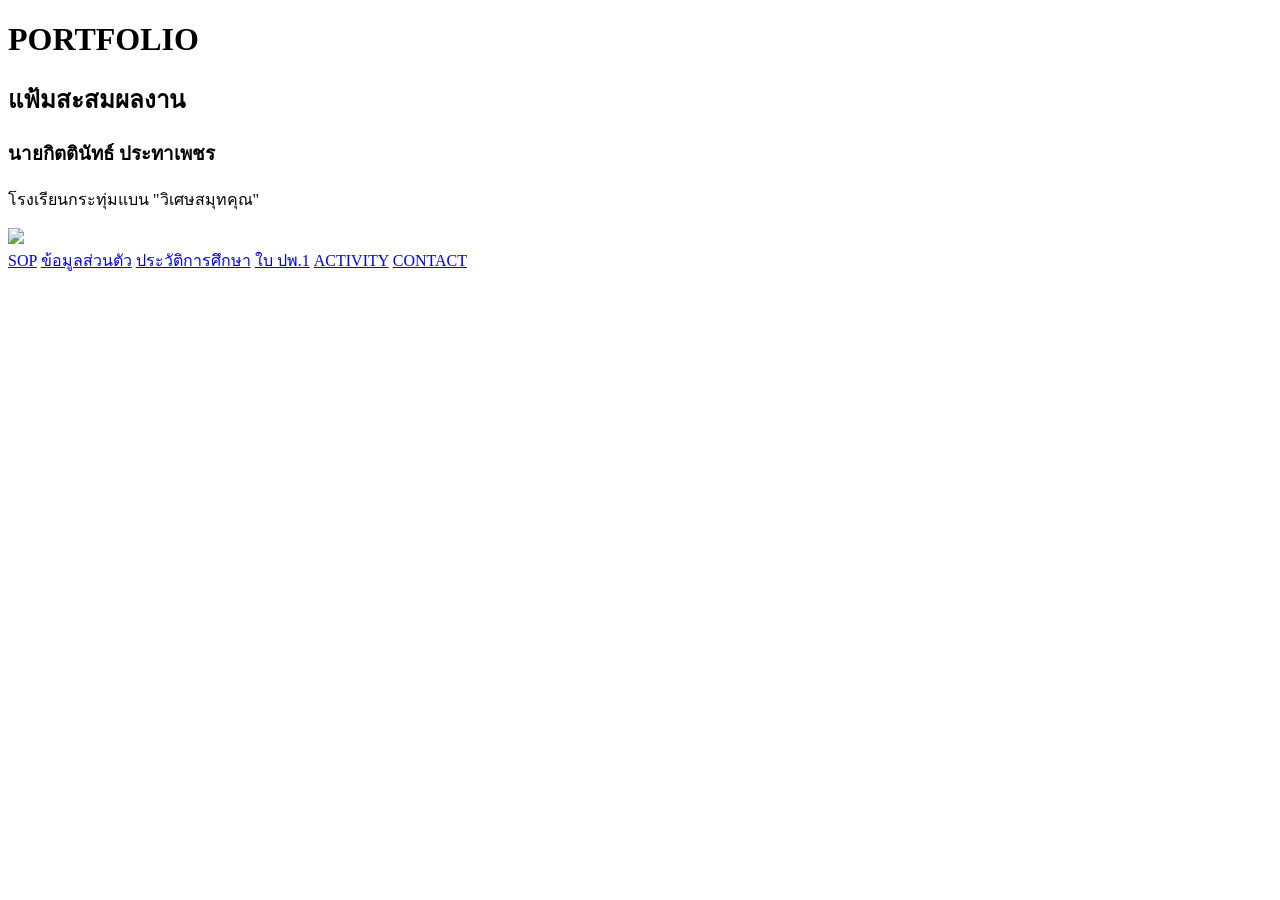
==== index.html @ 4de16a43 "Create index.html" ====
<!DOCTYPE html>
<html lang="th">
<head>

<meta charset="UTF-8">
<meta name="viewport" content="width=device-width, initial-scale=1.0">

<title>Portfolio | กิตตินัทธ์</title>

<link rel="preconnect" href="https://fonts.googleapis.com">
<link href="https://fonts.googleapis.com/css2?family=Kanit:wght@300;500;700&display=swap" rel="stylesheet">

<link rel="stylesheet" href="style.css">

</head>

<body>

<div class="container">

<div class="left">

<h1>PORTFOLIO</h1>

<h2>แฟ้มสะสมผลงาน</h2>

<h3>นายกิตตินัทธ์ ประทาเพชร</h3>

<p>โรงเรียนกระทุ่มแบน "วิเศษสมุทคุณ"</p>

</div>

<div class="right">

<img src="images/profile.png">

</div>

</div>

<nav>

<a href="pages/sop.html">SOP</a>

<a href="pages/profile.html">ข้อมูลส่วนตัว</a>

<a href="pages/education.html">ประวัติการศึกษา</a>

<a href="pages/transcript.html">ใบ ปพ.1</a>

<a href="pages/activity.html">ACTIVITY</a>

<a href="pages/contact.html">CONTACT</a>

</nav>

<script src="script.js"></script>

</body>
</html>
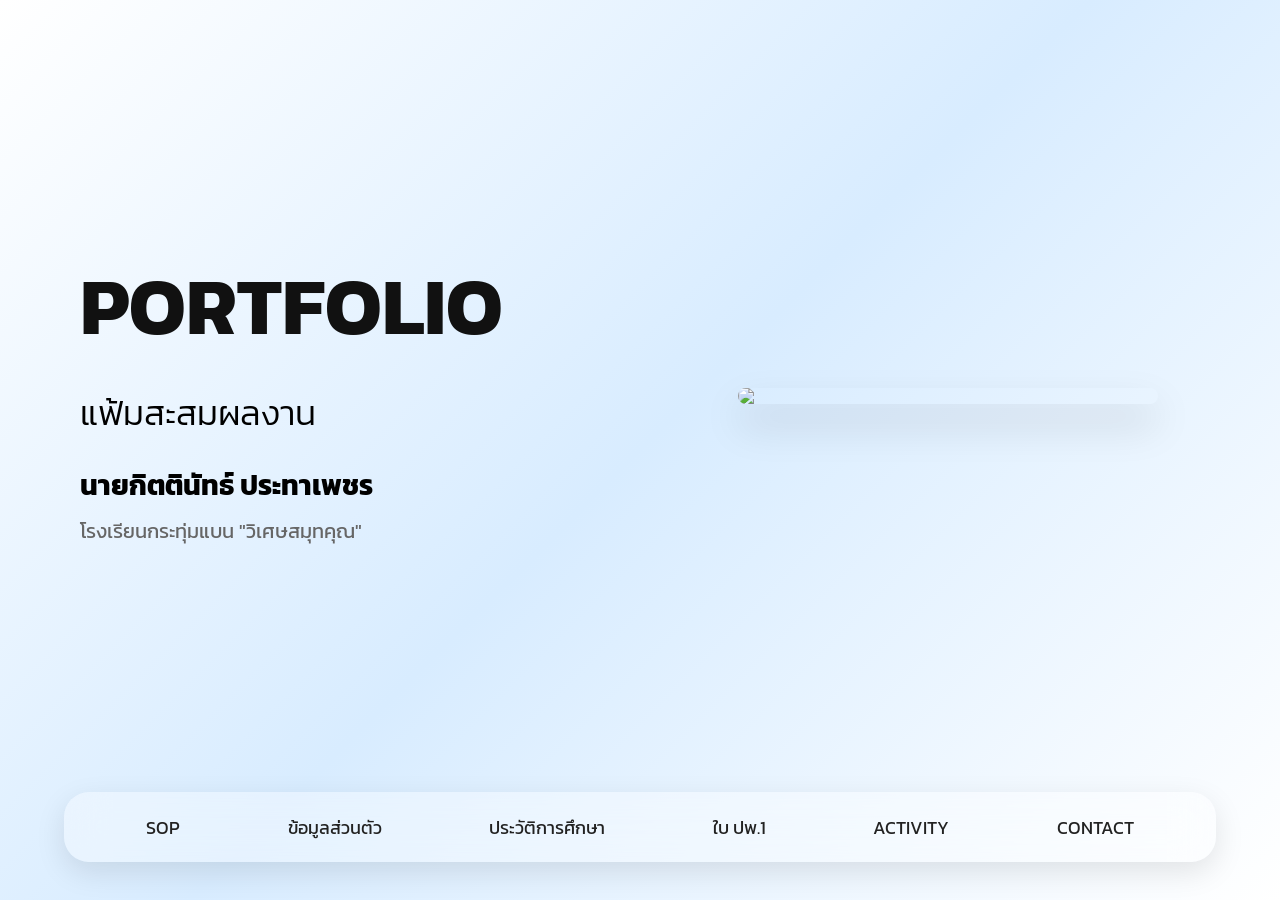
==== commit 6e091f65: "Update index.html" ====
--- a/index.html
+++ b/index.html
@@ -40,7 +40,7 @@
 
 <nav>
 
-<a href="pages/sop.html">SOP</a>
+<a href="sop.html">SOP</a>
 
 <a href="pages/profile.html">ข้อมูลส่วนตัว</a>
 
--- a/style.css
+++ b/style.css
@@ -0,0 +1,144 @@
+*{
+margin:0;
+padding:0;
+box-sizing:border-box;
+font-family:'Kanit',sans-serif;
+}
+
+body{
+
+height:100vh;
+
+background:
+linear-gradient(135deg,#ffffff,#d8ecff,#ffffff);
+
+overflow:hidden;
+
+}
+
+.container{
+
+width:100%;
+height:88vh;
+
+display:flex;
+
+justify-content:space-between;
+
+align-items:center;
+
+padding:80px;
+
+}
+
+.left{
+
+width:50%;
+
+}
+
+.left h1{
+
+font-size:80px;
+
+font-weight:700;
+
+color:#111;
+
+}
+
+.left h2{
+
+margin-top:20px;
+
+font-size:35px;
+
+font-weight:300;
+
+}
+
+.left h3{
+
+margin-top:25px;
+
+font-size:28px;
+
+}
+
+.left p{
+
+margin-top:10px;
+
+font-size:20px;
+
+color:#666;
+
+}
+
+.right{
+
+width:45%;
+
+display:flex;
+
+justify-content:center;
+
+}
+
+.right img{
+
+width:420px;
+
+border-radius:30px;
+
+box-shadow:0 20px 40px rgba(0,0,0,.15);
+
+}
+
+nav{
+
+width:90%;
+
+height:70px;
+
+margin:auto;
+
+display:flex;
+
+justify-content:space-evenly;
+
+align-items:center;
+
+background:rgba(255,255,255,.35);
+
+backdrop-filter:blur(20px);
+
+border-radius:25px;
+
+box-shadow:0 10px 30px rgba(0,0,0,.1);
+
+}
+
+nav a{
+
+text-decoration:none;
+
+color:#222;
+
+font-size:18px;
+
+padding:12px 25px;
+
+border-radius:15px;
+
+transition:.3s;
+
+}
+
+nav a:hover{
+
+background:white;
+
+transform:translateY(-5px);
+
+}
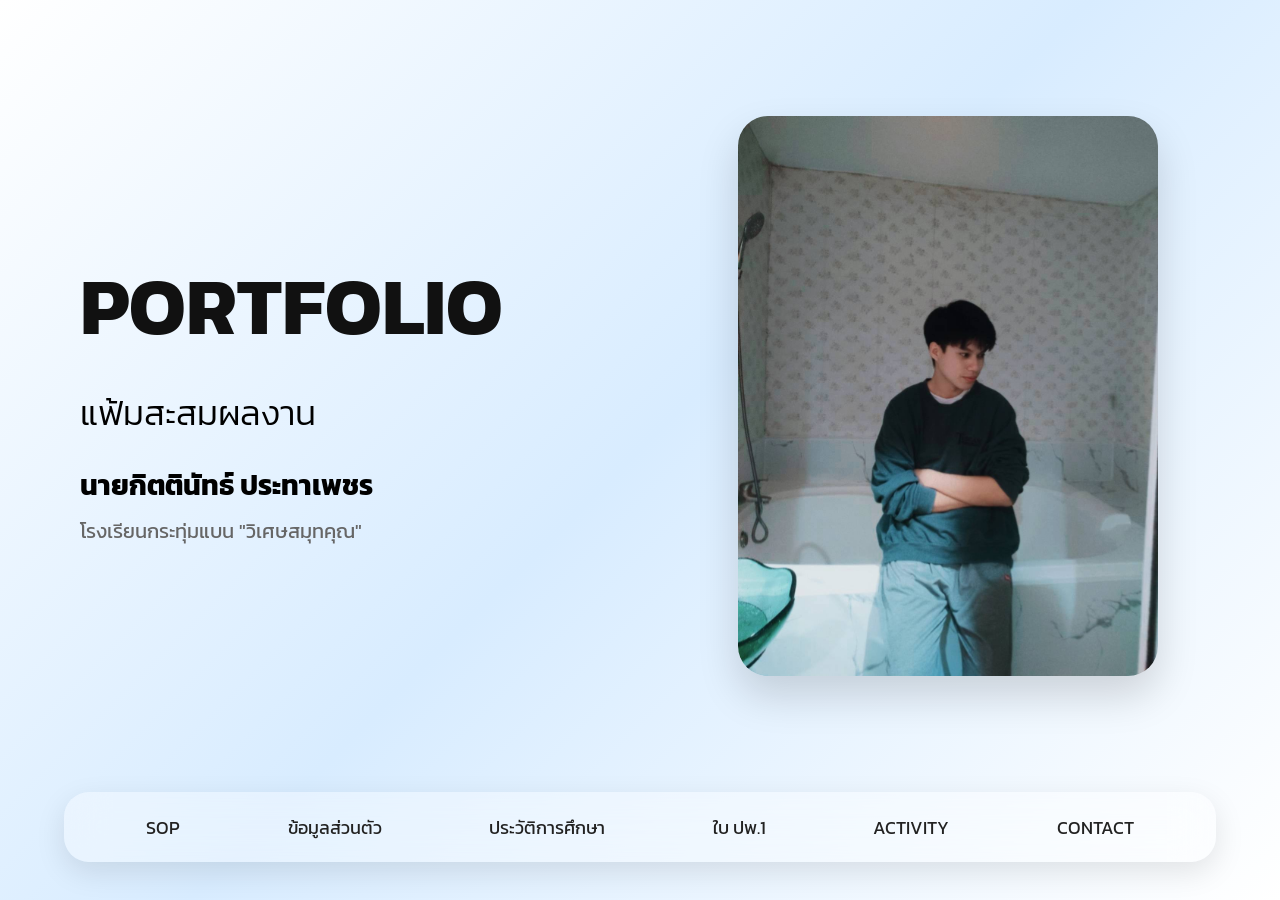
==== commit 104a1a37: "Update index.html" ====
--- a/index.html
+++ b/index.html
@@ -1,14 +1,15 @@
 <!DOCTYPE html>
 <html lang="th">
+
 <head>
 
 <meta charset="UTF-8">
 <meta name="viewport" content="width=device-width, initial-scale=1.0">
 
-<title>Portfolio | กิตตินัทธ์</title>
+<title>Portfolio | นายกิตตินัทธ์ ประทาเพชร</title>
 
 <link rel="preconnect" href="https://fonts.googleapis.com">
-<link href="https://fonts.googleapis.com/css2?family=Kanit:wght@300;500;700&display=swap" rel="stylesheet">
+<link href="https://fonts.googleapis.com/css2?family=Kanit:wght@300;400;500;700&display=swap" rel="stylesheet">
 
 <link rel="stylesheet" href="style.css">
 
@@ -16,25 +17,27 @@
 
 <body>
 
+<div class="background"></div>
+
 <div class="container">
 
-<div class="left">
+    <div class="left">
 
-<h1>PORTFOLIO</h1>
+        <h1>PORTFOLIO</h1>
 
-<h2>แฟ้มสะสมผลงาน</h2>
+        <h2>แฟ้มสะสมผลงาน</h2>
 
-<h3>นายกิตตินัทธ์ ประทาเพชร</h3>
+        <h3>นายกิตตินัทธ์ ประทาเพชร</h3>
 
-<p>โรงเรียนกระทุ่มแบน "วิเศษสมุทคุณ"</p>
+        <p>โรงเรียนกระทุ่มแบน "วิเศษสมุทคุณ"</p>
 
-</div>
+    </div>
 
-<div class="right">
+    <div class="right">
 
-<img src="images/profile.png">
+        <img src="profile.jpeg" alt="Profile">
 
-</div>
+    </div>
 
 </div>
 
@@ -42,19 +45,18 @@
 
 <a href="sop.html">SOP</a>
 
-<a href="pages/profile.html">ข้อมูลส่วนตัว</a>
+<a href="profile.html">ข้อมูลส่วนตัว</a>
 
-<a href="pages/education.html">ประวัติการศึกษา</a>
+<a href="education.html">ประวัติการศึกษา</a>
 
-<a href="pages/transcript.html">ใบ ปพ.1</a>
+<a href="transcript.html">ใบ ปพ.1</a>
 
-<a href="pages/activity.html">ACTIVITY</a>
+<a href="activity.html">ACTIVITY</a>
 
-<a href="pages/contact.html">CONTACT</a>
+<a href="contact.html">CONTACT</a>
 
 </nav>
 
-<script src="script.js"></script>
+</body>
 
-</body>
 </html>
